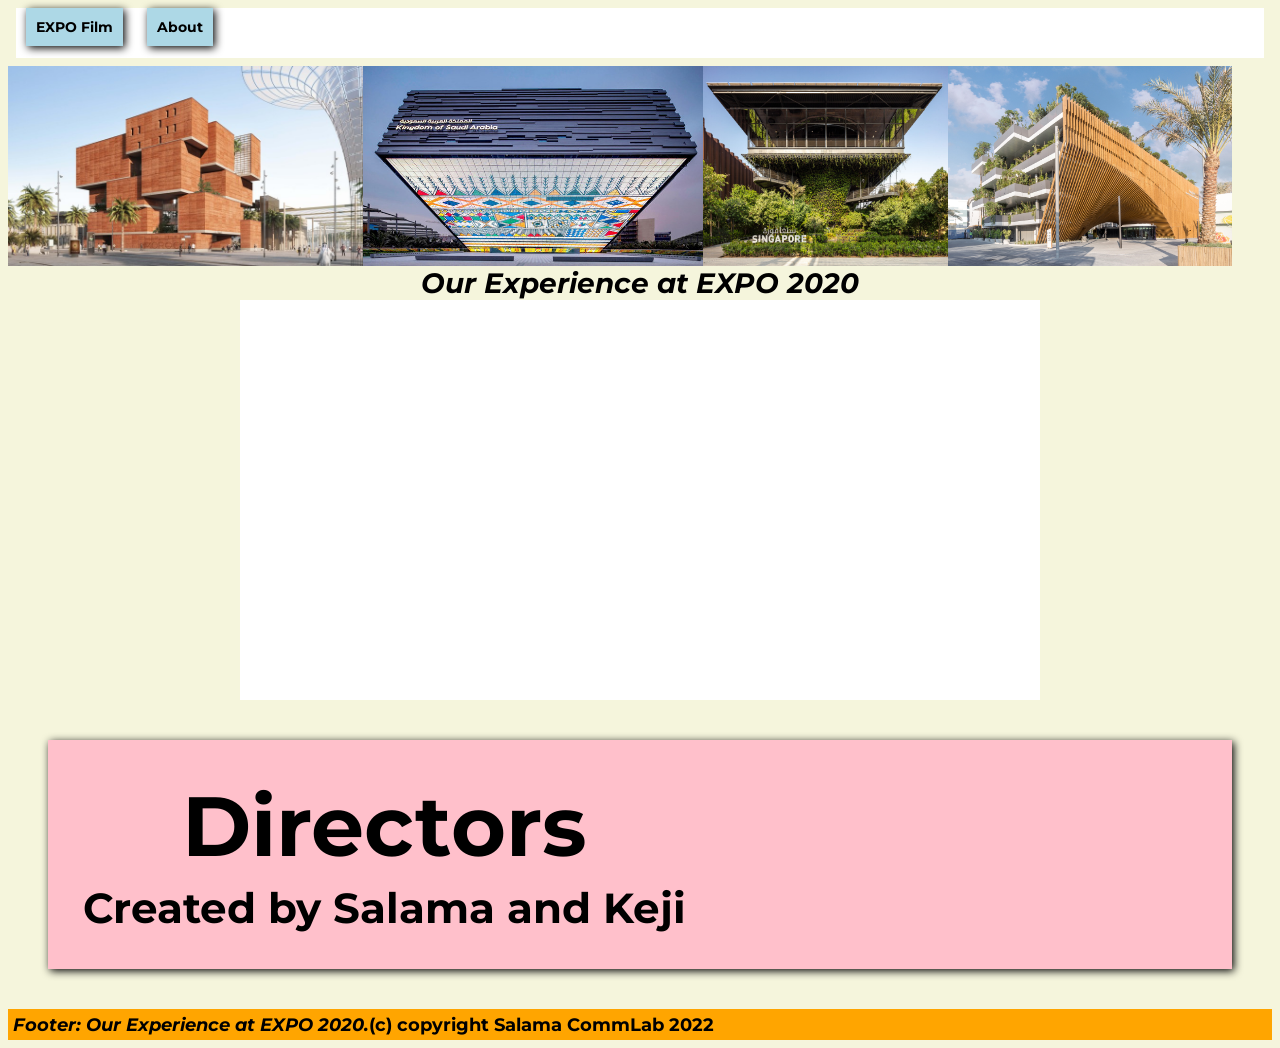
==== mainPage.html @ 0346818f "Initial commit" ====
<!DOCTYPE html>
<html lang="en" dir="ltr">
  <head>
    <meta charset="utf-8">
    <title>EXPO 2020 Film</title>
    <link rel="stylesheet" href="style.css">
  </head>
  <body>
    <div id="header">
      <div id="nav">
        <ul>
          <li><a href="mainPage.html">EXPO Film</a></li>
          <li><a href="aboutPage.html">About</a></li>
        </ul>
      </div>
    </div>

<div class="wrapper">
  <div id="main">
    <div class="images">
      <img height="200" src="ExpoImg/morocco.jpg" alt="image1">
      <img height="200" src="ExpoImg/saudi.jpg" alt="image2">
      <img height="200" src="ExpoImg/singapore.jpg" alt="image3">
      <img height="200" src="ExpoImg/belguim.jpg" alt="image4">
    </div>

    <div class="title">
      <h1><i>Our Experience at EXPO 2020</i></h1>
<!-- The film will play here: -->

  <video height="400" src="30MFF.mp4" autoplay poster="posterimage.jpg">
    Film here:
    </div>

    <div class="creators">
      <div class="desc">
      <h2>Directors</h2>
      <h5>Created by Salama and Keji</h5>
      </div>
    </div>
  </div>
</div>

    <div id="footer">
      <h3> <i>Footer: Our Experience at EXPO 2020. </i><h3>
        <div id="footer-spacer">
        </div>
        <p id="copyright">  (c) copyright Salama CommLab 2022</p>
    </div>
  </body>
</html>
---- style.css ----
@import url('https://fonts.googleapis.com/css2?family=Montserrat:wght@300&display=swap');


html{
  font-size: 14px;
  font-family:'Montserrat', sans-serif;
}

body{
  background-color: beige;
  text-align:center;
}
body ul,h1, h2, h3, h4, h5, h6, p {
  margin:0;
  padding:0;
  list-style: none;
}

a{
  text-decoration: none;
  font-weight: bold;
  color: black;
}
a:hover{
  color:red;
}

#header{
  background-color: white;
  background-position: center;
  height:50px;

/* Add? */
  display: flex;
  margin: inherit;
  text-align: left;
}

#nav ul{
  text-align: left;
}

#nav ul li{
  background-color: lightblue;
  filter: drop-shadow(2px 2px 4px #000000);
  padding: 10px;
  margin: auto 10px;
  display: inline-block;
}

#nav ul li:hover{
  background:pink
}

.images {
  min-width: 500px;
  max-width: 900px;
  display: flex;
  margin: inherit;
  text-align: left;
}

/* .title {
  background-color: lightblue;
  background-position: center;
  height:35px;
  text-align: center;
} */

.title video {
  background-color: white;
  background-position: center;
  width: 2000;
  margin: auto;
  display: block;
  /* text-align: center;  */
  width: 900;
  margin: auto;
  display: block;

}

.creators{
  position: static;
  display:flex;
  padding: 15px;
  margin:40px;
  filter: drop-shadow(2px 2px 4px #000000);
  background-color: pink;
}

.desc{
  padding: 20px;
  font-weight: bolder;
  font-size:4rem;

}

.desc h5{
  font-size:3rem;
  margin-top: 5px;
  text-align: center;
}


#footer{
  /* position: fixed; */
  display:flex;
  padding: 5px;
  background-color: orange;
  font-weight: bolder;
  font-size: 15px;
}

#footer-space{
  flex-grow: 4;
}

#copyright{
  text-align: right;
}
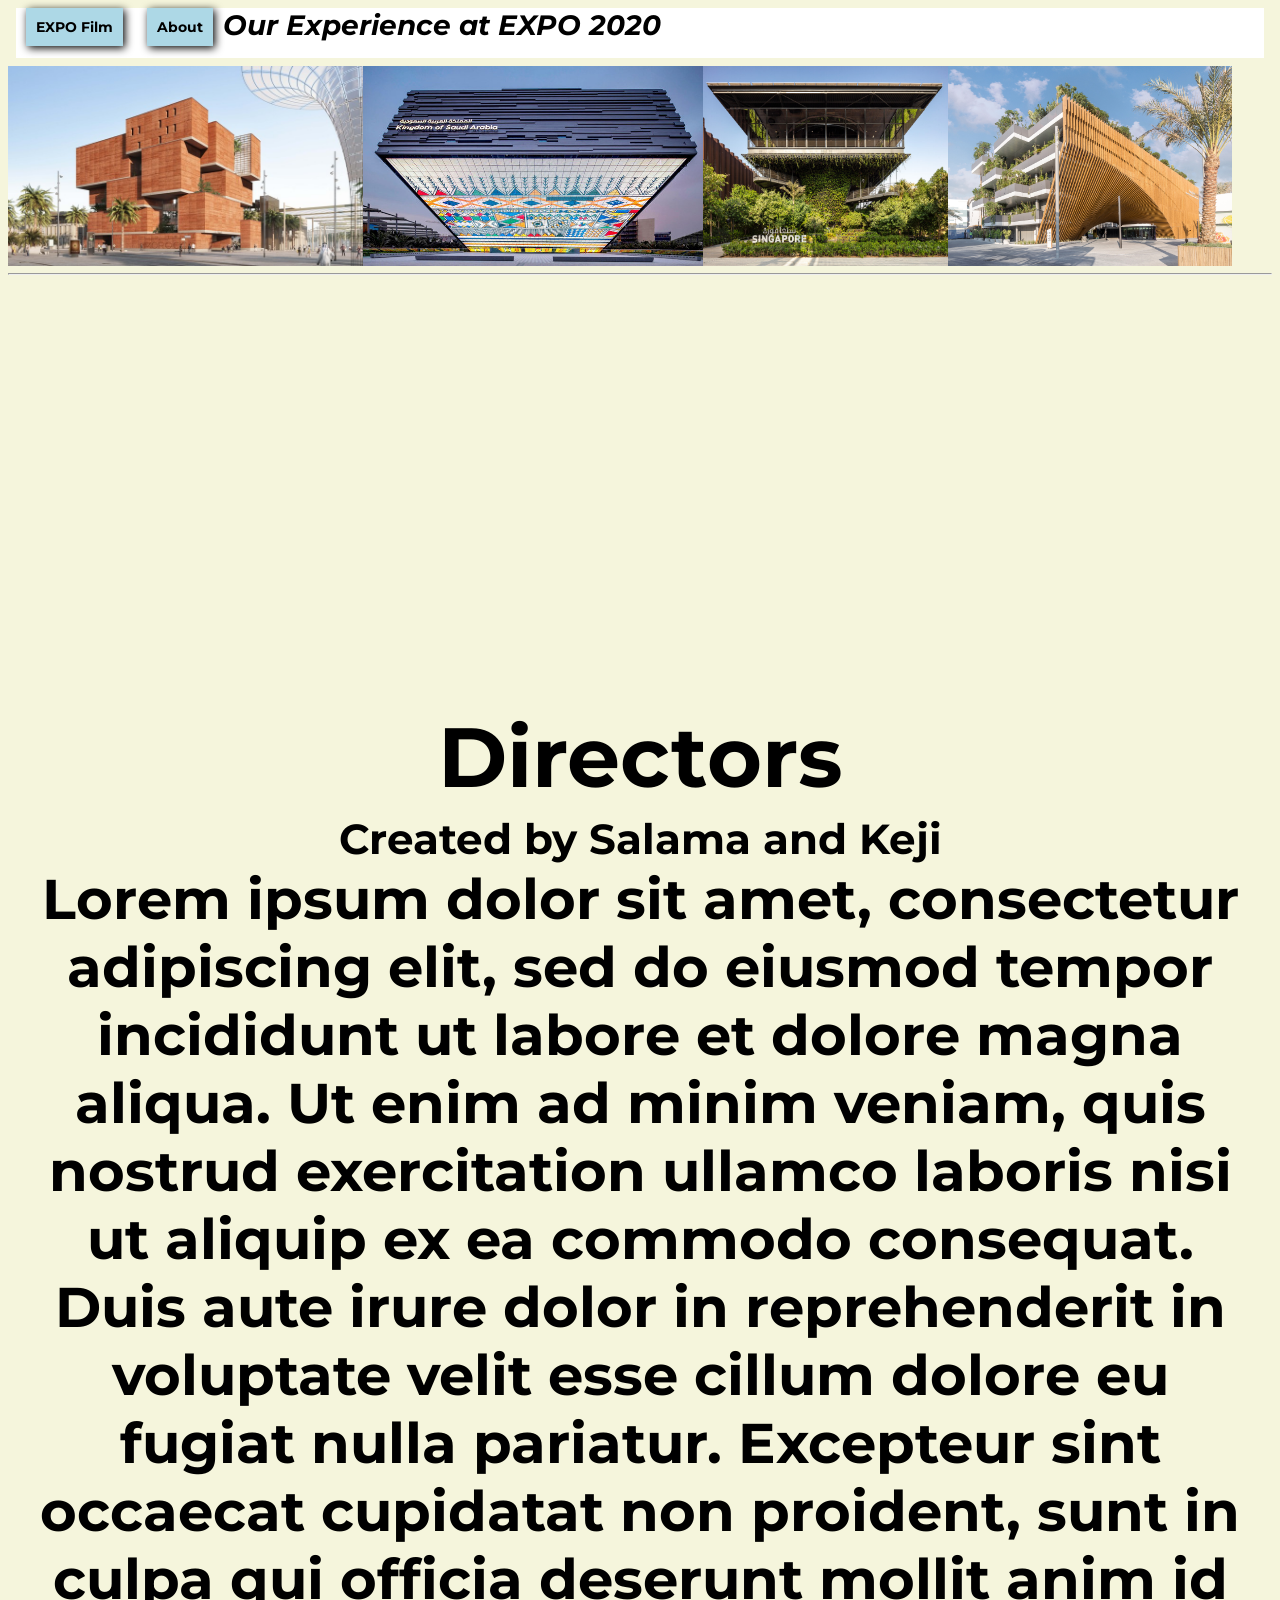
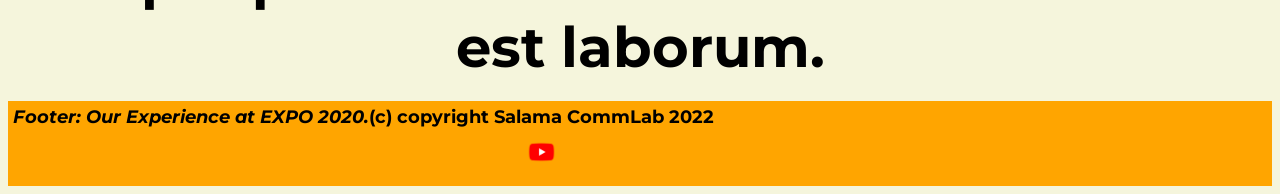
==== commit 4a5620e1: "Html changes" ====
--- a/mainPage.html
+++ b/mainPage.html
@@ -2,7 +2,7 @@
 <html lang="en" dir="ltr">
   <head>
     <meta charset="utf-8">
-    <title>EXPO 2020 Film</title>
+    <title>EXPO 2020 Film | Main</title>
     <link rel="stylesheet" href="style.css">
   </head>
   <body>
@@ -13,6 +13,7 @@
           <li><a href="aboutPage.html">About</a></li>
         </ul>
       </div>
+      <h1><i>Our Experience at EXPO 2020</i></h1>
     </div>
 
 <div class="wrapper">
@@ -24,18 +25,18 @@
       <img height="200" src="ExpoImg/belguim.jpg" alt="image4">
     </div>
 
-    <div class="title">
-      <h1><i>Our Experience at EXPO 2020</i></h1>
-<!-- The film will play here: -->
-
-  <video height="400" src="30MFF.mp4" autoplay poster="posterimage.jpg">
-    Film here:
+    <div class="section1">
+      <!-- The film will play here: -->
+      <hr>
+      <video height="400" src="30MFF.mp4" autoplay poster="posterimage.jpg">
+        Film here:
     </div>
 
-    <div class="creators">
+    <div class="section2">
       <div class="desc">
       <h2>Directors</h2>
       <h5>Created by Salama and Keji</h5>
+      <p>Lorem ipsum dolor sit amet, consectetur adipiscing elit, sed do eiusmod tempor incididunt ut labore et dolore magna aliqua. Ut enim ad minim veniam, quis nostrud exercitation ullamco laboris nisi ut aliquip ex ea commodo consequat. Duis aute irure dolor in reprehenderit in voluptate velit esse cillum dolore eu fugiat nulla pariatur. Excepteur sint occaecat cupidatat non proident, sunt in culpa qui officia deserunt mollit anim id est laborum.</p>
       </div>
     </div>
   </div>
@@ -43,9 +44,10 @@
 
     <div id="footer">
       <h3> <i>Footer: Our Experience at EXPO 2020. </i><h3>
-        <div id="footer-spacer">
-        </div>
-        <p id="copyright">  (c) copyright Salama CommLab 2022</p>
+        <p> (c) copyright Salama CommLab 2022</p>
+        <ul>
+          <li> <a href="https://youtube.com" target="_blank"> <img height="50" src="ExpoImg/youtube.png" alt="youtube"></a></li>
+        </ul>
     </div>
   </body>
 </html>
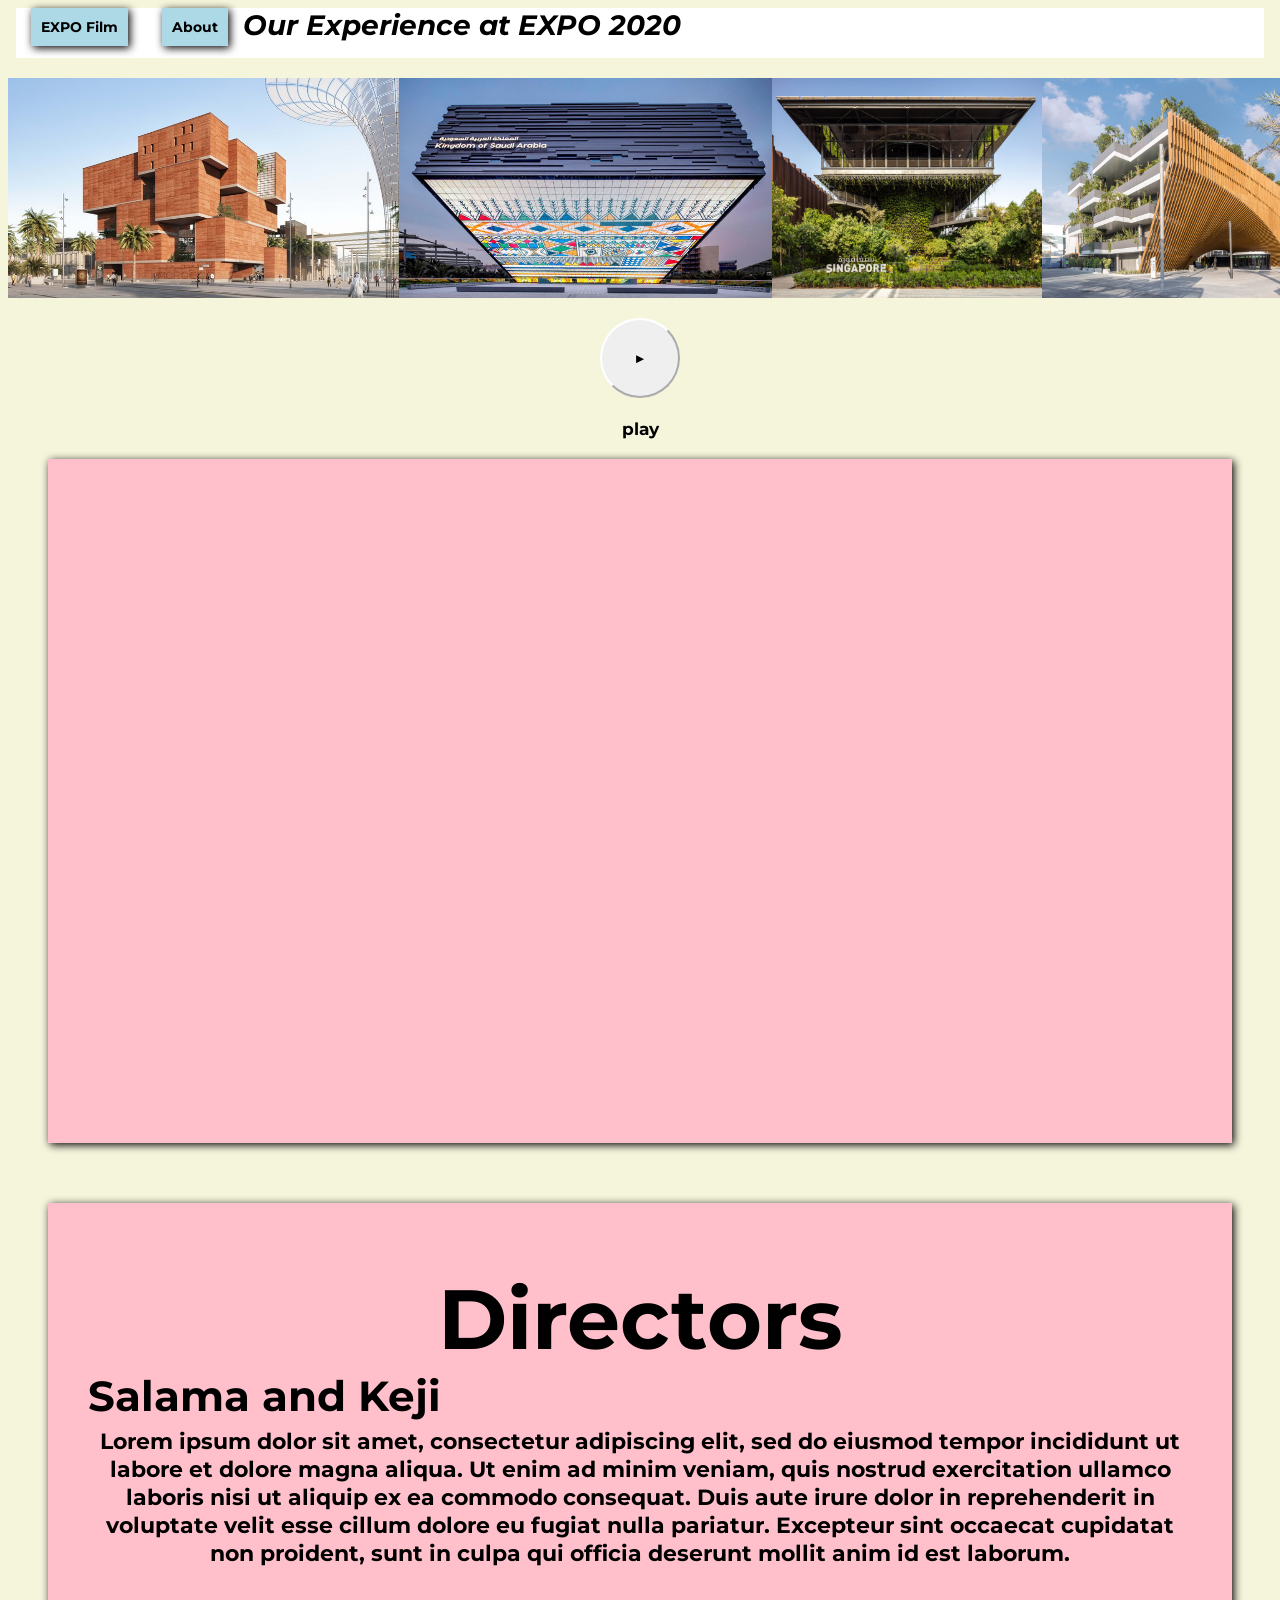
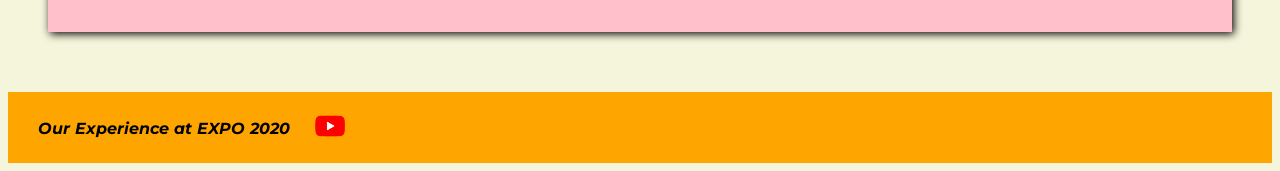
==== commit 78f14986: "changes" ====
--- a/mainPage.html
+++ b/mainPage.html
@@ -6,48 +6,59 @@
     <link rel="stylesheet" href="style.css">
   </head>
   <body>
-    <div id="header">
-      <div id="nav">
+    <div class="header">
+      <div class="nav main-nav">
         <ul>
           <li><a href="mainPage.html">EXPO Film</a></li>
           <li><a href="aboutPage.html">About</a></li>
         </ul>
       </div>
-      <h1><i>Our Experience at EXPO 2020</i></h1>
+      <div class="title">
+        <h1><i>Our Experience at EXPO 2020</i></h1>
+      </div>
     </div>
 
 <div class="wrapper">
   <div id="main">
     <div class="images">
-      <img height="200" src="ExpoImg/morocco.jpg" alt="image1">
-      <img height="200" src="ExpoImg/saudi.jpg" alt="image2">
-      <img height="200" src="ExpoImg/singapore.jpg" alt="image3">
-      <img height="200" src="ExpoImg/belguim.jpg" alt="image4">
+      <img height="220" src="ExpoImg/morocco.jpg" alt="image1">
+      <img height="220" src="ExpoImg/saudi.jpg" alt="image2">
+      <img height="220" src="ExpoImg/singapore.jpg" alt="image3">
+      <img height="220" src="ExpoImg/belguim.jpg" alt="image4">
     </div>
 
+  <!-- play button -->
     <div class="section1">
+      <button class="btn" type="button"> &#9658; </button>
+      <div class="play">
+        <h5>play</h5>
+      </div>
+    </div>
+
+    <div class="section">
       <!-- The film will play here: -->
-      <hr>
-      <video height="400" src="30MFF.mp4" autoplay poster="posterimage.jpg">
+      <video height="630" src="30MFF.mp4" autoplay poster="posterimage.jpg">
         Film here:
     </div>
 
-    <div class="section2">
+    <div class="section">
       <div class="desc">
       <h2>Directors</h2>
-      <h5>Created by Salama and Keji</h5>
+      <h5>Salama and Keji</h5>
       <p>Lorem ipsum dolor sit amet, consectetur adipiscing elit, sed do eiusmod tempor incididunt ut labore et dolore magna aliqua. Ut enim ad minim veniam, quis nostrud exercitation ullamco laboris nisi ut aliquip ex ea commodo consequat. Duis aute irure dolor in reprehenderit in voluptate velit esse cillum dolore eu fugiat nulla pariatur. Excepteur sint occaecat cupidatat non proident, sunt in culpa qui officia deserunt mollit anim id est laborum.</p>
       </div>
     </div>
   </div>
 </div>
 
-    <div id="footer">
-      <h3> <i>Footer: Our Experience at EXPO 2020. </i><h3>
-        <p> (c) copyright Salama CommLab 2022</p>
+    <div class="footer">
+      <div class="container main-footer-container">
+      <h3> <i>Our Experience at EXPO 2020</i><h3>
         <ul>
-          <li> <a href="https://youtube.com" target="_blank"> <img height="50" src="ExpoImg/youtube.png" alt="youtube"></a></li>
+          <li> <a href="https://youtube.com" target="_blank"> <img height="60" src="ExpoImg/youtube.png" alt="youtube"></a></li>
         </ul>
+        </div>
     </div>
+
   </body>
 </html>
--- a/style.css
+++ b/style.css
@@ -25,97 +25,138 @@
   color:red;
 }
 
-#header{
+.header{
   background-color: white;
   background-position: center;
-  height:50px;
-
-/* Add? */
+  background-size: cover;
   display: flex;
   margin: inherit;
+  height:50px; */
+}
+
+.title{
+  display:inline-block;
+  text-align: center; /* this is not working? */
+  padding: 0;
+  margin:0;
+  font-size:1em;
+}
+
+.nav ul{
   text-align: left;
 }
 
-#nav ul{
-  text-align: left;
-}
-
-#nav ul li{
+.nav ul li{
   background-color: lightblue;
   filter: drop-shadow(2px 2px 4px #000000);
   padding: 10px;
-  margin: auto 10px;
+  margin: auto 15px;
   display: inline-block;
 }
 
-#nav ul li:hover{
+.nav ul li:hover{
   background:pink
 }
 
 .images {
+  margin: 20px 0 0 0;
   min-width: 500px;
   max-width: 900px;
   display: flex;
-  margin: inherit;
-  text-align: left;
 }
 
-/* .title {
-  background-color: lightblue;
-  background-position: center;
-  height:35px;
-  text-align: center;
-} */
+.section1{
+  /* button */
+  /* padding: 7px;
+  margin: 40px;
+  filter: drop-shadow(2px 2px 4px #000000);
+  background-color: pink;
+  display: inline; */
+}
 
-.title video {
+.section{
+  position: relative;
+  display: flow-root;
+  padding: 25px 0;
+  margin:20px 40px 60px;
+  filter: drop-shadow(2px 2px 4px #000000);
+  background-color: pink;
+}
+
+/* .section video {
   background-color: white;
   background-position: center;
   width: 2000;
   margin: auto;
   display: block;
-  /* text-align: center;  */
-  width: 900;
+  text-align: center;
+  width: 1200;
+  height: 300;
   margin: auto;
+  display: flex;
+} */
+
+.play{
   display: block;
-
+  width: 100%;
+  text-align: center;
+  font-weight: bold;
+  font-size: 1.5em;
 }
 
-.creators{
-  position: static;
-  display:flex;
-  padding: 15px;
-  margin:40px;
-  filter: drop-shadow(2px 2px 4px #000000);
-  background-color: pink;
+.btn{
+  text-align: center;
+  vertical-align: middle;
+  width: 80px;
+  height: 80px;
+  margin: 20px;
+  padding: .67em;
+  cursor: pointer;
+  border-radius: 50%;
+  border-color: white;
+}
+
+.btn:hover{
+  background-color: orange;
 }
 
 .desc{
-  padding: 20px;
+  margin: 0 auto;
+  padding: 40px;
   font-weight: bolder;
   font-size:4rem;
-
+  text-align: center;
 }
 
 .desc h5{
   font-size:3rem;
+  text-align: left;
+}
+
+.desc p{
+  font-size:1.6rem;
   margin-top: 5px;
   text-align: center;
 }
 
-
-#footer{
-  /* position: fixed; */
-  display:flex;
-  padding: 5px;
-  background-color: orange;
-  font-weight: bolder;
-  font-size: 15px;
+/* FOOTER */
+.footer{
+background-color: orange;
+padding: .25em 0;
 }
 
-#footer-space{
-  flex-grow: 4;
+.main-footer-container{
+  margin-left: 30px;
+  display: flex;
+  align-items: center;
 }
 
-#copyright{
-  text-align: right;
+.main-footer-container ul{
+  flex-grow: 1;
+  text-align: end;
 }
+
+.footer img{
+  width 4px;
+  height 4px;
+}
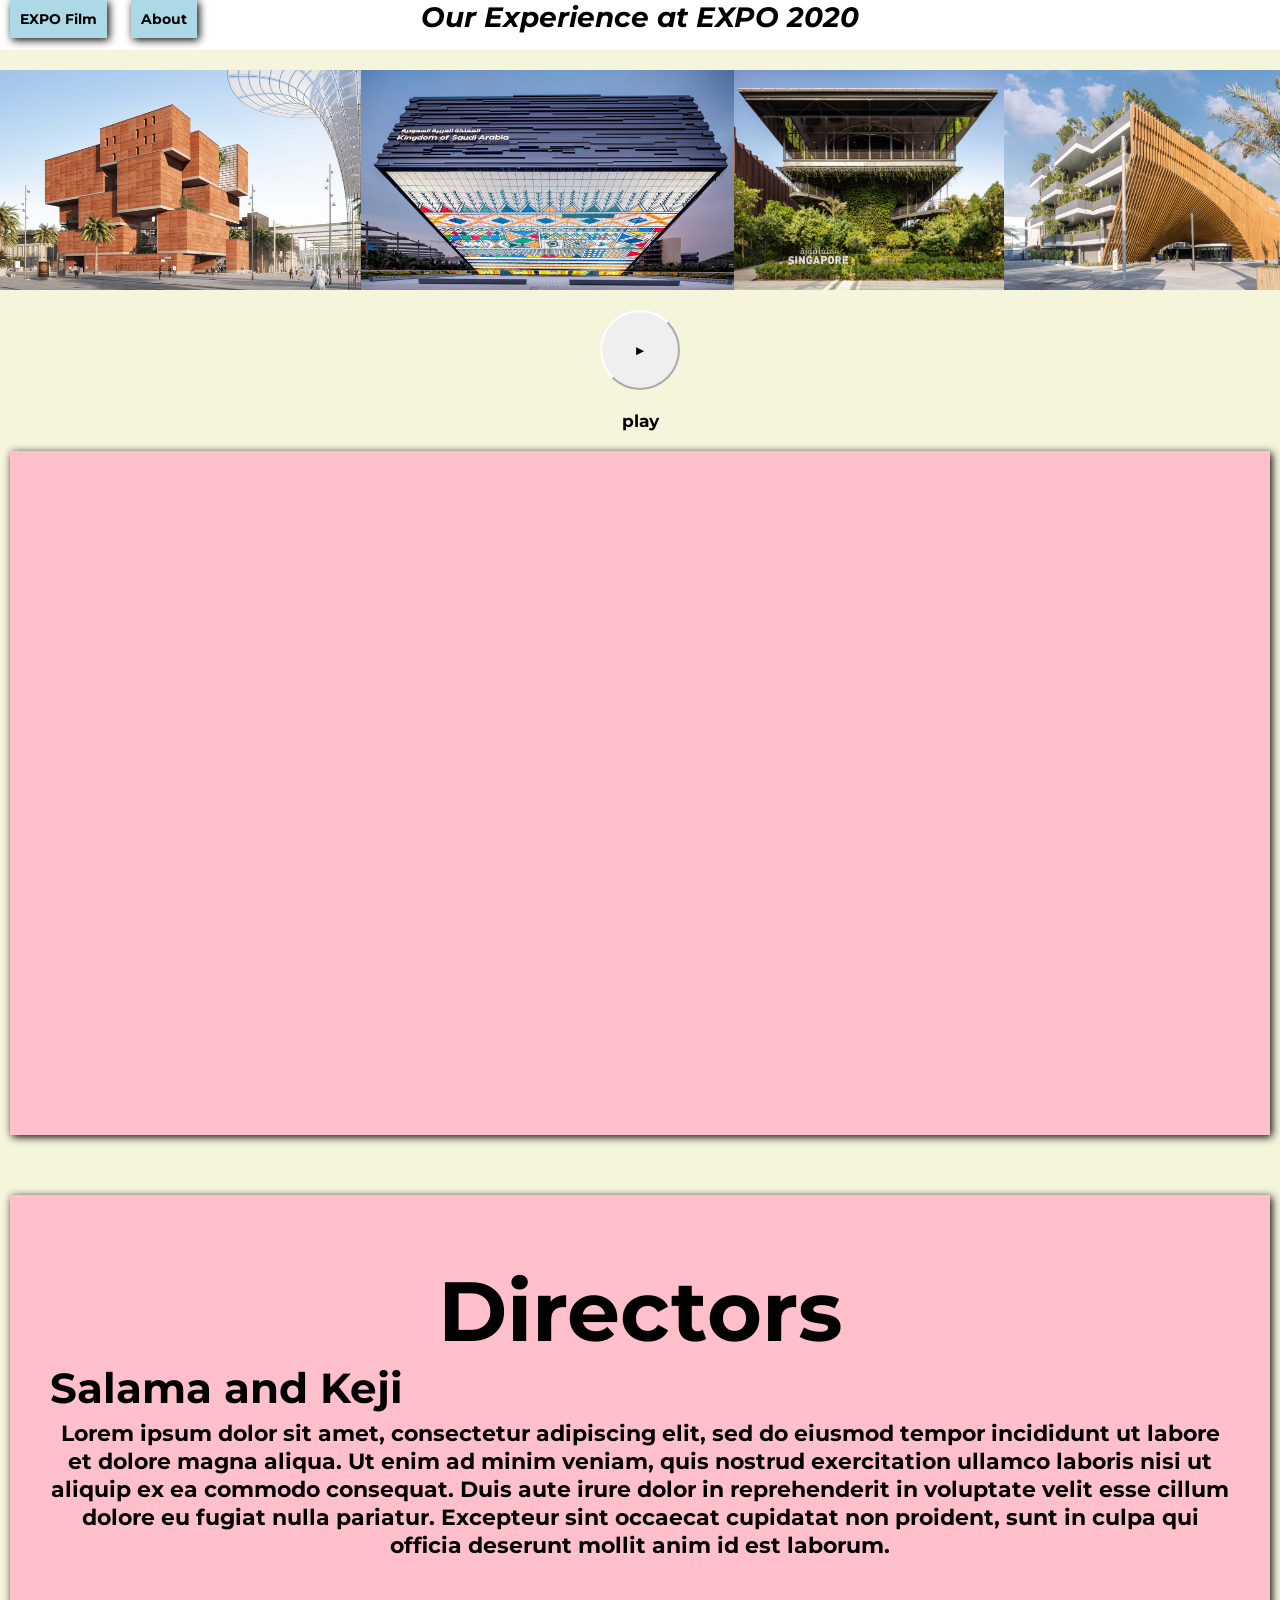
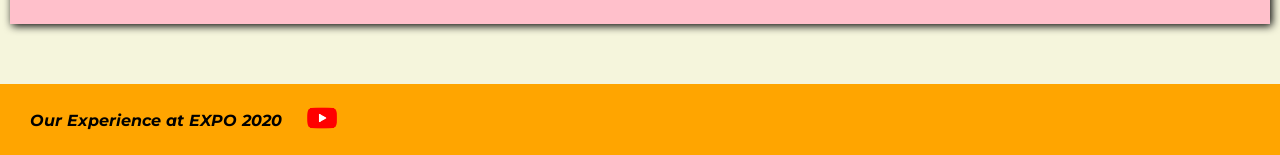
==== commit a6940dd4: "fixing things that were out of order" ====
--- a/mainPage.html
+++ b/mainPage.html
@@ -4,10 +4,10 @@
     <meta charset="utf-8">
     <title>EXPO 2020 Film | Main</title>
     <link rel="stylesheet" href="style.css">
+    <script src="script.js" defer></script>
   </head>
-  <body>
-    <div class="header">
-      <div class="nav main-nav">
+    <div id="header">
+      <div id="nav">
         <ul>
           <li><a href="mainPage.html">EXPO Film</a></li>
           <li><a href="aboutPage.html">About</a></li>
@@ -18,6 +18,7 @@
       </div>
     </div>
 
+<body>
 <div class="wrapper">
   <div id="main">
     <div class="images">
@@ -37,8 +38,8 @@
 
     <div class="section">
       <!-- The film will play here: -->
-      <video height="630" src="30MFF.mp4" autoplay poster="posterimage.jpg">
-        Film here:
+      <video id="film" height="630" src="30MFF.mp4"> </video>
+
     </div>
 
     <div class="section">
--- a/style.css
+++ b/style.css
@@ -10,7 +10,7 @@
   background-color: beige;
   text-align:center;
 }
-body ul,h1, h2, h3, h4, h5, h6, p {
+body, ul,h1, h2, h3, h4, h5, h6, p {
   margin:0;
   padding:0;
   list-style: none;
@@ -25,37 +25,45 @@
   color:red;
 }
 
-.header{
+.wrapper{
+  display: flex;
+  justify-content: center;
+}
+
+#header {
   background-color: white;
   background-position: center;
-  background-size: cover;
-  display: flex;
-  margin: inherit;
-  height:50px; */
+  height:50px;
+  text-align: center;
 }
 
 .title{
   display:inline-block;
-  text-align: center; /* this is not working? */
+  text-align: center;
   padding: 0;
   margin:0;
+  top: 0;
   font-size:1em;
 }
 
-.nav ul{
+#nav ul{
   text-align: left;
 }
 
-.nav ul li{
+#nav ul li{
   background-color: lightblue;
   filter: drop-shadow(2px 2px 4px #000000);
   padding: 10px;
-  margin: auto 15px;
+  margin: auto 10px;
   display: inline-block;
 }
 
-.nav ul li:hover{
+#nav ul li:hover{
   background:pink
+}
+
+#nav{
+  position: absolute;
 }
 
 .images {
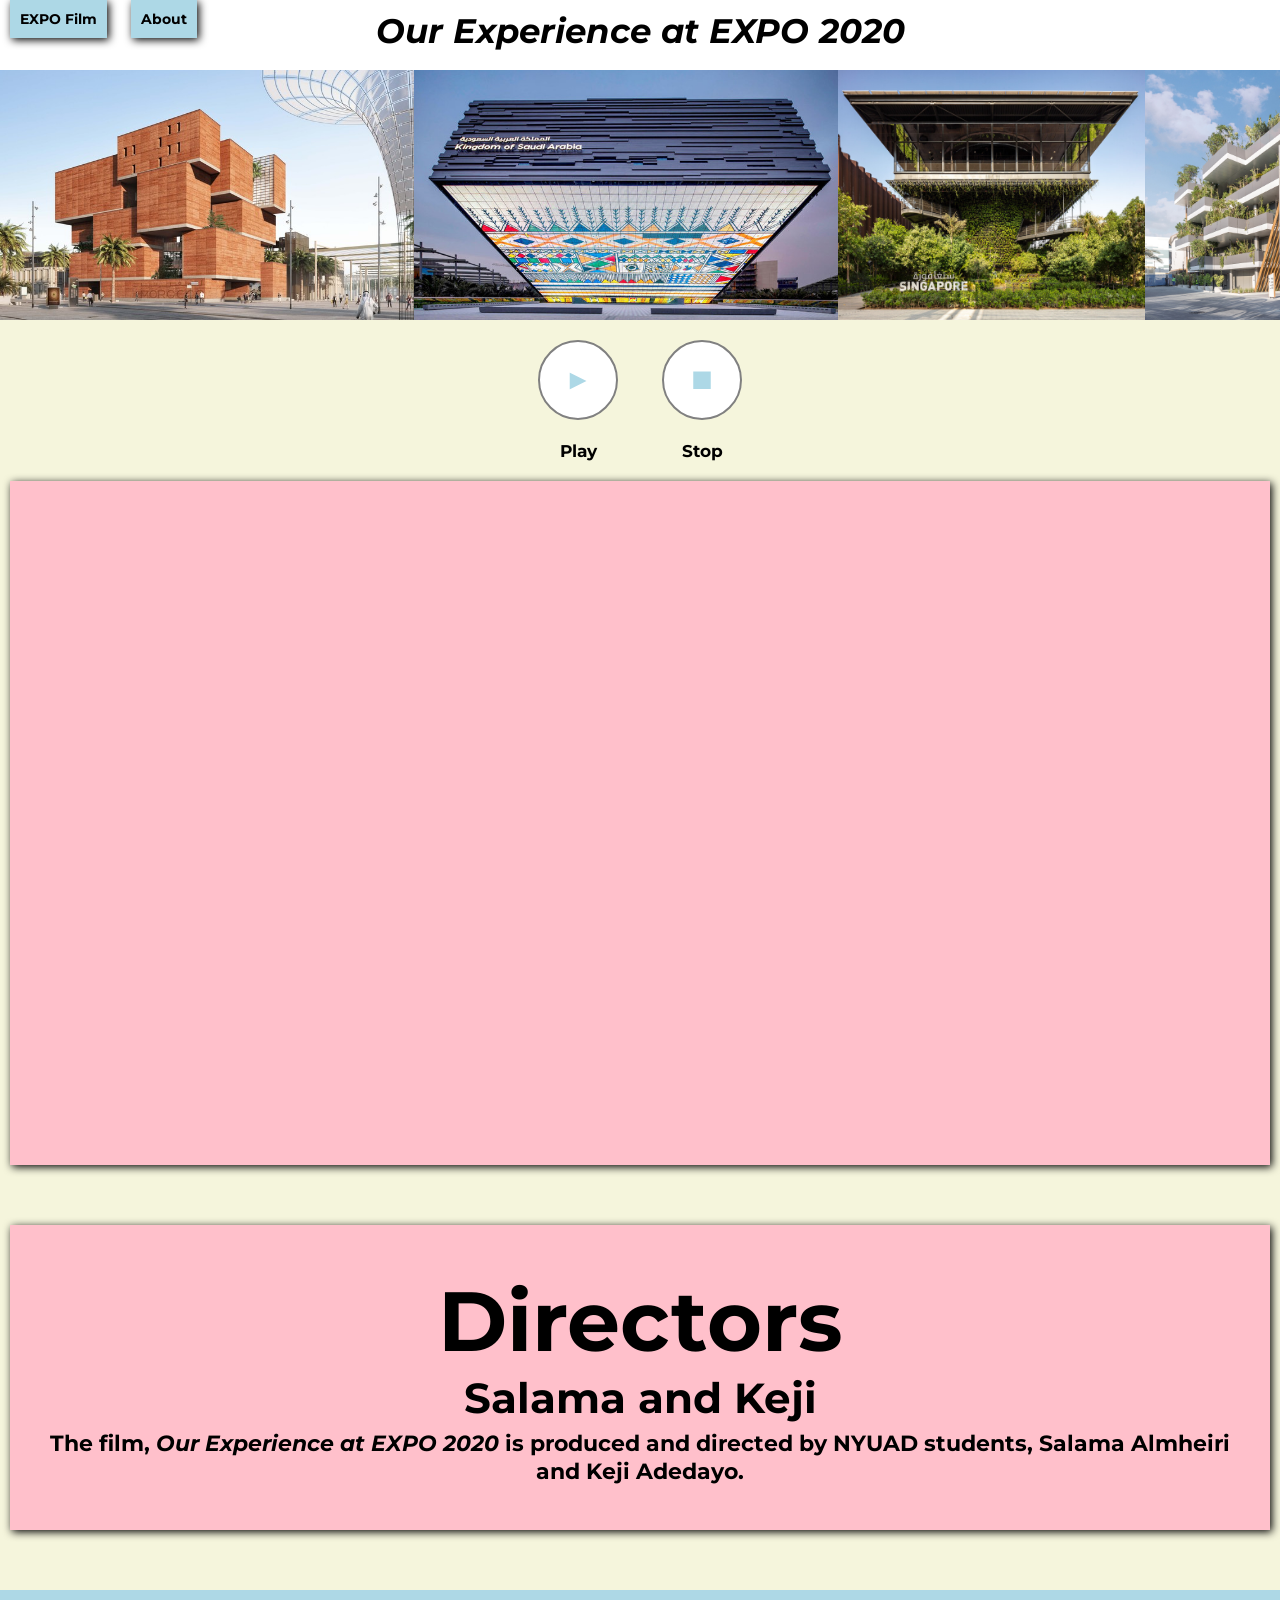
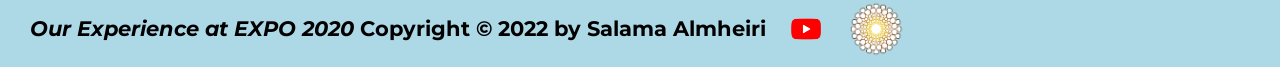
==== commit 1d57abeb: "more edits" ====
--- a/mainPage.html
+++ b/mainPage.html
@@ -21,19 +21,27 @@
 <body>
 <div class="wrapper">
   <div id="main">
-    <div class="images">
-      <img height="220" src="ExpoImg/morocco.jpg" alt="image1">
-      <img height="220" src="ExpoImg/saudi.jpg" alt="image2">
-      <img height="220" src="ExpoImg/singapore.jpg" alt="image3">
-      <img height="220" src="ExpoImg/belguim.jpg" alt="image4">
+    <div id="images">
+      <img height="250" src="ExpoImg/morocco.jpg" alt="image1">
+      <img height="250" src="ExpoImg/saudi.jpg" alt="image2">
+      <img height="250" src="ExpoImg/singapore.jpg" alt="image3">
+      <img height="250" src="ExpoImg/belguim.jpg" alt="image4">
     </div>
 
   <!-- play button -->
     <div class="section1">
-      <button class="btn" type="button"> &#9658; </button>
-      <div class="play">
-        <h5>play</h5>
-      </div>
+      <ul>
+        <li><button class="btn btn-header" type="button"> &#9658; </button>
+          <div class="play">
+            <h5>Play</h5>
+          </div>
+        </li>
+        <li><button class="btn2 btn-header" type="button"> &#9209; </button>
+          <div class="stop">
+            <h5>Stop</h5>
+          </div>
+        </li>
+      </ul>
     </div>
 
     <div class="section">
@@ -46,7 +54,7 @@
       <div class="desc">
       <h2>Directors</h2>
       <h5>Salama and Keji</h5>
-      <p>Lorem ipsum dolor sit amet, consectetur adipiscing elit, sed do eiusmod tempor incididunt ut labore et dolore magna aliqua. Ut enim ad minim veniam, quis nostrud exercitation ullamco laboris nisi ut aliquip ex ea commodo consequat. Duis aute irure dolor in reprehenderit in voluptate velit esse cillum dolore eu fugiat nulla pariatur. Excepteur sint occaecat cupidatat non proident, sunt in culpa qui officia deserunt mollit anim id est laborum.</p>
+      <p> The film, <i>Our Experience at EXPO 2020</i> is produced and directed by NYUAD students, Salama Almheiri and Keji Adedayo.</p>
       </div>
     </div>
   </div>
@@ -54,9 +62,10 @@
 
     <div class="footer">
       <div class="container main-footer-container">
-      <h3> <i>Our Experience at EXPO 2020</i><h3>
+        <h2> <i>Our Experience at EXPO 2020 </i> Copyright &copy; 2022 by Salama Almheiri<h2>
         <ul>
-          <li> <a href="https://youtube.com" target="_blank"> <img height="60" src="ExpoImg/youtube.png" alt="youtube"></a></li>
+          <li> <a href="https://youtu.be/2Hf6AP6pgow" target="_blank"> <img height="60" src="ExpoImg/youtube.png" alt="youtube"></a></li>
+          <li> <a href="https://www.expo2020dubai.com/en" target="_blank"> <img height="60" src="ExpoImg/expoLogo.png" alt="EXPO"></a></li>
         </ul>
         </div>
     </div>
--- a/style.css
+++ b/style.css
@@ -33,7 +33,7 @@
 #header {
   background-color: white;
   background-position: center;
-  height:50px;
+  height:70px;
   text-align: center;
 }
 
@@ -41,9 +41,9 @@
   display:inline-block;
   text-align: center;
   padding: 0;
-  margin:0;
+  margin:10px;
   top: 0;
-  font-size:1em;
+  font-size:1.2em;
 }
 
 #nav ul{
@@ -66,20 +66,11 @@
   position: absolute;
 }
 
-.images {
-  margin: 20px 0 0 0;
+#images {
+  margin: 0px 0 0 0;
   min-width: 500px;
   max-width: 900px;
   display: flex;
-}
-
-.section1{
-  /* button */
-  /* padding: 7px;
-  margin: 40px;
-  filter: drop-shadow(2px 2px 4px #000000);
-  background-color: pink;
-  display: inline; */
 }
 
 .section{
@@ -89,6 +80,11 @@
   margin:20px 40px 60px;
   filter: drop-shadow(2px 2px 4px #000000);
   background-color: pink;
+}
+
+.section1 ul li{
+  display:  inline-block;
+  text-align: center;
 }
 
 /* .section video {
@@ -105,7 +101,13 @@
 } */
 
 .play{
-  display: block;
+  width: 100%;
+  text-align: center;
+  font-weight: bold;
+  font-size: 1.5em;
+}
+
+.stop{
   width: 100%;
   text-align: center;
   font-weight: bold;
@@ -118,19 +120,39 @@
   width: 80px;
   height: 80px;
   margin: 20px;
-  padding: .67em;
+  padding: 2px 2px;
   cursor: pointer;
+}
+
+.btn2{
+  text-align: center;
+  vertical-align: middle;
+  width: 80px;
+  height: 80px;
+  margin: 20px;
+  padding: 2px 2px;
+  cursor: pointer;
+}
+
+.btn-header{
+  color: lightblue;
+  font-size: 2em;
+  border: 2px solid grey;
   border-radius: 50%;
-  border-color: white;
+  background-color: white;
 }
 
 .btn:hover{
-  background-color: orange;
+  background-color: salmon;
+}
+
+.btn2:hover{
+  background-color: salmon;
 }
 
 .desc{
-  margin: 0 auto;
-  padding: 40px;
+  margin: auto 10px;
+  padding: 20px;
   font-weight: bolder;
   font-size:4rem;
   text-align: center;
@@ -138,7 +160,7 @@
 
 .desc h5{
   font-size:3rem;
-  text-align: left;
+  text-align: center;
 }
 
 .desc p{
@@ -149,7 +171,7 @@
 
 /* FOOTER */
 .footer{
-background-color: orange;
+background-color: lightblue;
 padding: .25em 0;
 }
 
@@ -165,6 +187,11 @@
 }
 
 .footer img{
+  margin-top: 5px;
   width 4px;
   height 4px;
 }
+
+.footer ul{
+  display: flex;
+}
